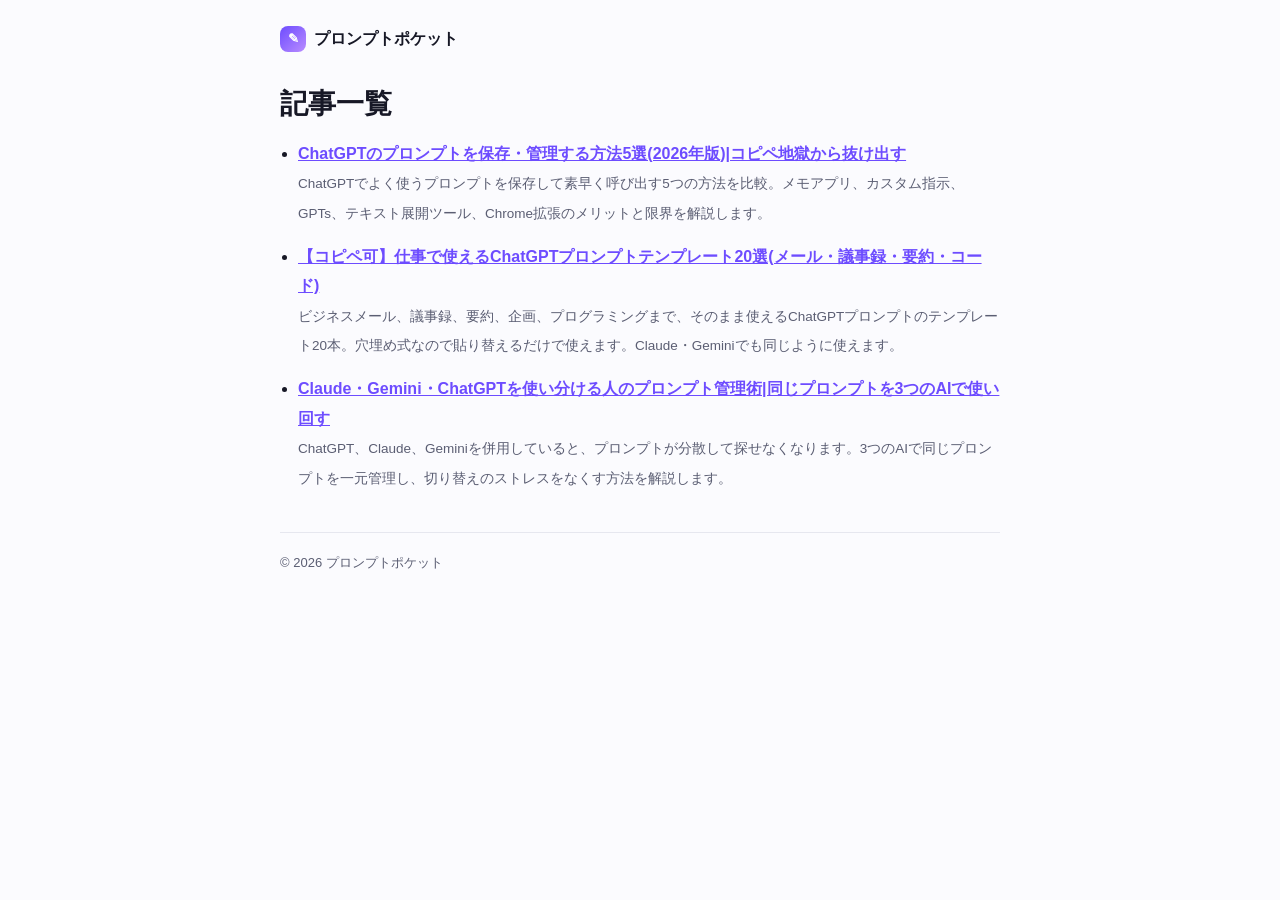
==== blog/index.html @ c9eb1a09 "記事3本、OGP画像、デモ動画、サイトマップを追加" ====
<!doctype html>
<html lang="ja"><head><meta charset="utf-8"><meta name="viewport" content="width=device-width, initial-scale=1">
<title>記事一覧 | プロンプトポケット</title>
<meta name="description" content="ChatGPT・Claude・Gemini のプロンプト活用、保存、テンプレートに関する記事。">
<link rel="canonical" href="https://yuzuki24.github.io/promptpocket-site/blog/">
<link rel="stylesheet" href="style.css"></head>
<body><div class="wrap">
<header><a class="brand" href="../"><span class="logo">✎</span>プロンプトポケット</a></header>
<h1>記事一覧</h1>
<ul style="padding-left:18px"><li style="margin-bottom:14px"><a href="chatgpt-prompt-save.html" style="font-weight:600">ChatGPTのプロンプトを保存・管理する方法5選(2026年版)|コピペ地獄から抜け出す</a><br><span style="color:var(--fg2);font-size:13.5px">ChatGPTでよく使うプロンプトを保存して素早く呼び出す5つの方法を比較。メモアプリ、カスタム指示、GPTs、テキスト展開ツール、Chrome拡張のメリットと限界を解説します。</span></li><li style="margin-bottom:14px"><a href="prompt-templates-business.html" style="font-weight:600">【コピペ可】仕事で使えるChatGPTプロンプトテンプレート20選(メール・議事録・要約・コード)</a><br><span style="color:var(--fg2);font-size:13.5px">ビジネスメール、議事録、要約、企画、プログラミングまで、そのまま使えるChatGPTプロンプトのテンプレート20本。穴埋め式なので貼り替えるだけで使えます。Claude・Geminiでも同じように使えます。</span></li><li style="margin-bottom:14px"><a href="claude-gemini-prompt-management.html" style="font-weight:600">Claude・Gemini・ChatGPTを使い分ける人のプロンプト管理術|同じプロンプトを3つのAIで使い回す</a><br><span style="color:var(--fg2);font-size:13.5px">ChatGPT、Claude、Geminiを併用していると、プロンプトが分散して探せなくなります。3つのAIで同じプロンプトを一元管理し、切り替えのストレスをなくす方法を解説します。</span></li></ul>
<footer>© 2026 プロンプトポケット</footer>
</div></body></html>
---- blog/style.css ----
:root { --bg:#fbfbfe; --fg:#171826; --fg2:#5b5e73; --line:#e6e7ef; --accent:#6d4cff; --soft:#efeaff; --card:#fff; }
@media (prefers-color-scheme: dark) { :root { --bg:#101117; --fg:#ecedf5; --fg2:#a6a9bf; --line:#2a2b38; --accent:#8b6dff; --soft:#2c2452; --card:#16171e; } }
* { box-sizing: border-box; }
body { margin: 0; font-family: -apple-system, BlinkMacSystemFont, "Hiragino Sans", "Noto Sans JP", sans-serif; background: var(--bg); color: var(--fg); line-height: 1.85; font-size: 16px; }
.wrap { max-width: 760px; margin: 0 auto; padding: 24px 20px 60px; }
header { display: flex; align-items: center; justify-content: space-between; margin-bottom: 30px; }
.brand { display: flex; align-items: center; gap: 8px; font-weight: 700; text-decoration: none; color: var(--fg); }
.logo { width: 26px; height: 26px; border-radius: 8px; background: linear-gradient(135deg, var(--accent), #b98cff); color: #fff; display: inline-flex; align-items: center; justify-content: center; font-size: 13px; }
h1 { font-size: 28px; line-height: 1.4; margin: 0 0 8px; }
.meta { color: var(--fg2); font-size: 13px; margin-bottom: 26px; }
h2 { font-size: 21px; margin: 40px 0 10px; border-left: 4px solid var(--accent); padding-left: 12px; }
h3 { font-size: 17px; margin: 26px 0 6px; }
a { color: var(--accent); }
code { font-family: ui-monospace, Menlo, monospace; font-size: 14px; background: var(--soft); padding: 2px 6px; border-radius: 5px; }
pre { background: var(--card); border: 1px solid var(--line); border-radius: 10px; padding: 14px 16px; overflow-x: auto; font-size: 13.5px; line-height: 1.6; }
pre code { background: none; padding: 0; }
.cta { margin: 36px 0; padding: 20px 22px; border: 1px solid var(--accent); border-radius: 14px; background: var(--card); }
.cta h3 { margin: 0 0 6px; }
.cta p { margin: 0 0 12px; color: var(--fg2); font-size: 14.5px; }
.btn { display: inline-block; padding: 10px 18px; border-radius: 10px; background: var(--accent); color: #fff; text-decoration: none; font-weight: 700; font-size: 14px; }
table { border-collapse: collapse; width: 100%; font-size: 14.5px; } th, td { border-bottom: 1px solid var(--line); padding: 8px 6px; text-align: left; vertical-align: top; } th { color: var(--fg2); font-weight: 600; }
img { max-width: 100%; border-radius: 10px; border: 1px solid var(--line); }
footer { border-top: 1px solid var(--line); margin-top: 40px; padding-top: 18px; color: var(--fg2); font-size: 13px; }
.toc { background: var(--card); border: 1px solid var(--line); border-radius: 10px; padding: 12px 18px; font-size: 14px; } .toc ol { margin: 6px 0 0; padding-left: 20px; }
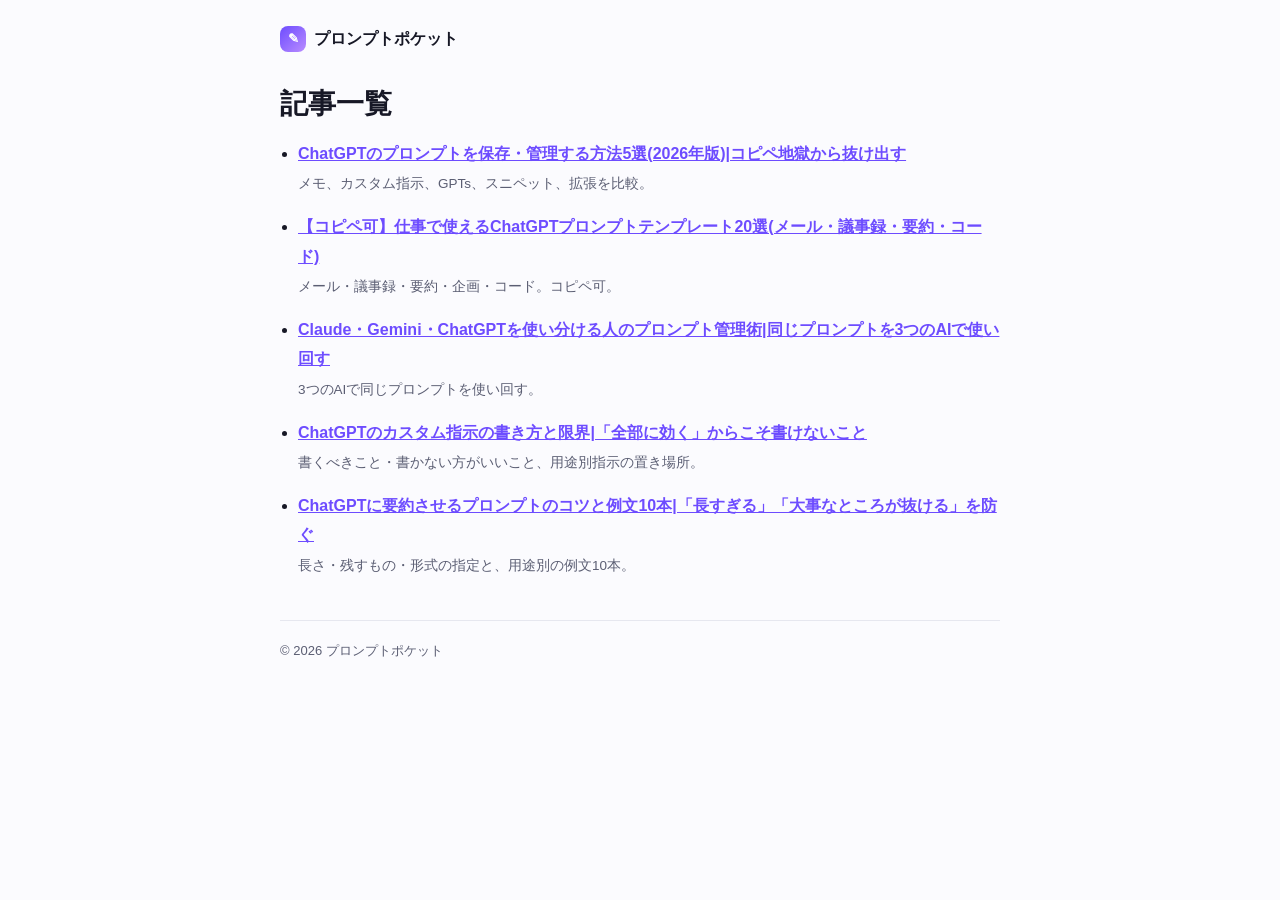
==== commit 6c6e8bd3: "記事2本追加、公開中の表記に更新" ====
--- a/blog/index.html
+++ b/blog/index.html
@@ -7,6 +7,6 @@
 <body><div class="wrap">
 <header><a class="brand" href="../"><span class="logo">✎</span>プロンプトポケット</a></header>
 <h1>記事一覧</h1>
-<ul style="padding-left:18px"><li style="margin-bottom:14px"><a href="chatgpt-prompt-save.html" style="font-weight:600">ChatGPTのプロンプトを保存・管理する方法5選(2026年版)|コピペ地獄から抜け出す</a><br><span style="color:var(--fg2);font-size:13.5px">ChatGPTでよく使うプロンプトを保存して素早く呼び出す5つの方法を比較。メモアプリ、カスタム指示、GPTs、テキスト展開ツール、Chrome拡張のメリットと限界を解説します。</span></li><li style="margin-bottom:14px"><a href="prompt-templates-business.html" style="font-weight:600">【コピペ可】仕事で使えるChatGPTプロンプトテンプレート20選(メール・議事録・要約・コード)</a><br><span style="color:var(--fg2);font-size:13.5px">ビジネスメール、議事録、要約、企画、プログラミングまで、そのまま使えるChatGPTプロンプトのテンプレート20本。穴埋め式なので貼り替えるだけで使えます。Claude・Geminiでも同じように使えます。</span></li><li style="margin-bottom:14px"><a href="claude-gemini-prompt-management.html" style="font-weight:600">Claude・Gemini・ChatGPTを使い分ける人のプロンプト管理術|同じプロンプトを3つのAIで使い回す</a><br><span style="color:var(--fg2);font-size:13.5px">ChatGPT、Claude、Geminiを併用していると、プロンプトが分散して探せなくなります。3つのAIで同じプロンプトを一元管理し、切り替えのストレスをなくす方法を解説します。</span></li></ul>
+<ul style="padding-left:18px"><li style="margin-bottom:14px"><a href="chatgpt-prompt-save.html" style="font-weight:600">ChatGPTのプロンプトを保存・管理する方法5選(2026年版)|コピペ地獄から抜け出す</a><br><span style="color:var(--fg2);font-size:13.5px">メモ、カスタム指示、GPTs、スニペット、拡張を比較。</span></li><li style="margin-bottom:14px"><a href="prompt-templates-business.html" style="font-weight:600">【コピペ可】仕事で使えるChatGPTプロンプトテンプレート20選(メール・議事録・要約・コード)</a><br><span style="color:var(--fg2);font-size:13.5px">メール・議事録・要約・企画・コード。コピペ可。</span></li><li style="margin-bottom:14px"><a href="claude-gemini-prompt-management.html" style="font-weight:600">Claude・Gemini・ChatGPTを使い分ける人のプロンプト管理術|同じプロンプトを3つのAIで使い回す</a><br><span style="color:var(--fg2);font-size:13.5px">3つのAIで同じプロンプトを使い回す。</span></li><li style="margin-bottom:14px"><a href="chatgpt-custom-instructions.html" style="font-weight:600">ChatGPTのカスタム指示の書き方と限界|「全部に効く」からこそ書けないこと</a><br><span style="color:var(--fg2);font-size:13.5px">書くべきこと・書かない方がいいこと、用途別指示の置き場所。</span></li><li style="margin-bottom:14px"><a href="chatgpt-summary-prompt.html" style="font-weight:600">ChatGPTに要約させるプロンプトのコツと例文10本|「長すぎる」「大事なところが抜ける」を防ぐ</a><br><span style="color:var(--fg2);font-size:13.5px">長さ・残すもの・形式の指定と、用途別の例文10本。</span></li></ul>
 <footer>© 2026 プロンプトポケット</footer>
 </div></body></html>
